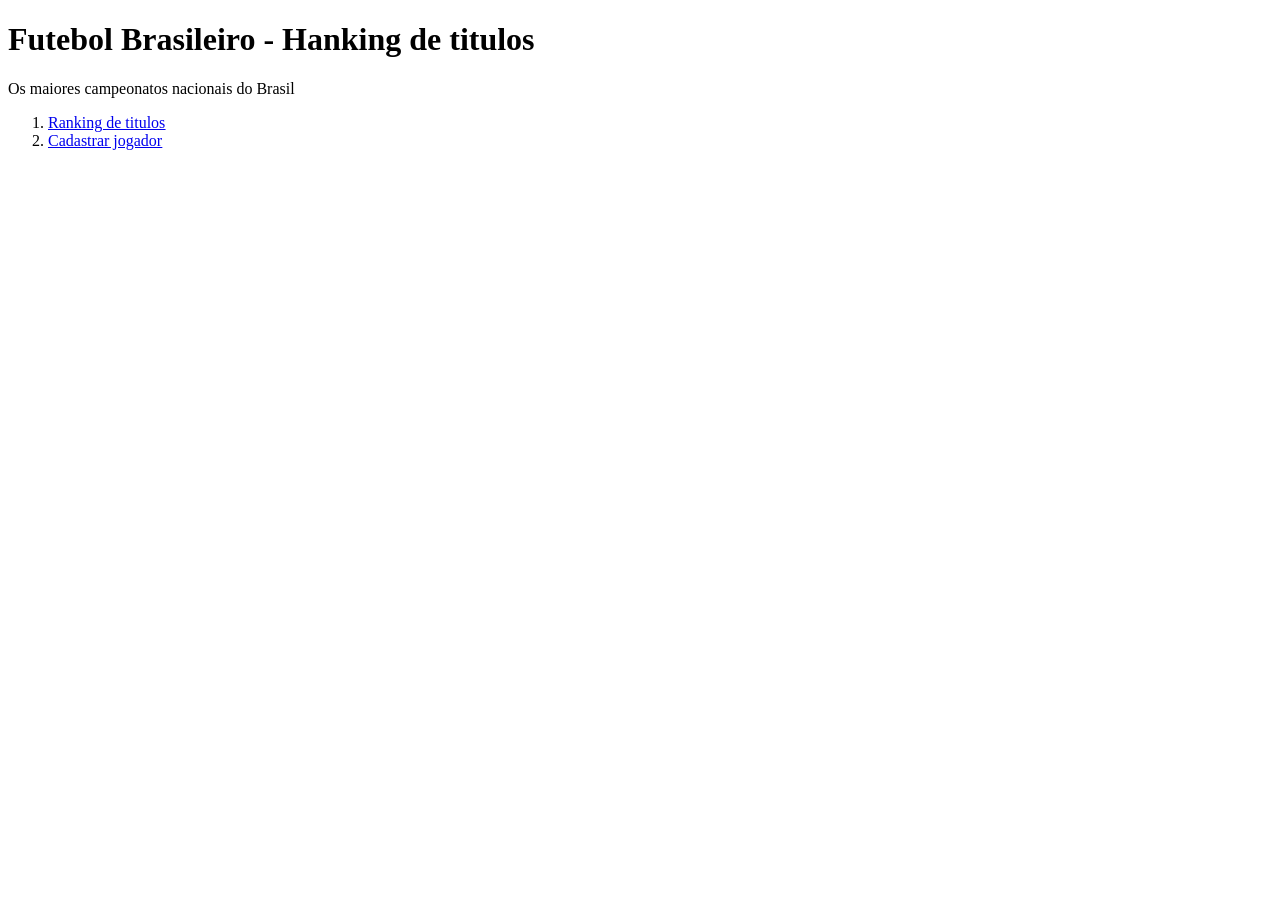
==== index.html @ 477fe801 "commit" ====
<!DOCTYPE html>
<html lang="en">
<head>
    <meta charset="UTF-8">
    <meta name="viewport" content="width=device-width, initial-scale=1.0">
    <title>Document</title>
</head>
<body>
    <main>

        <header>
            <h1>Futebol Brasileiro - Hanking de titulos</h1>
            <p>Os maiores campeonatos nacionais do Brasil</p>
        </header>
        <nav>
            <ol type="•">
                <li> <a href="#titulos"><u>Ranking de titulos</u></a><br></li>
                <li><a href="#cadastrar"><u>Cadastrar jogador</u></a></li>
            </ol>
        </nav>
    </main>
    
</body>
</html>
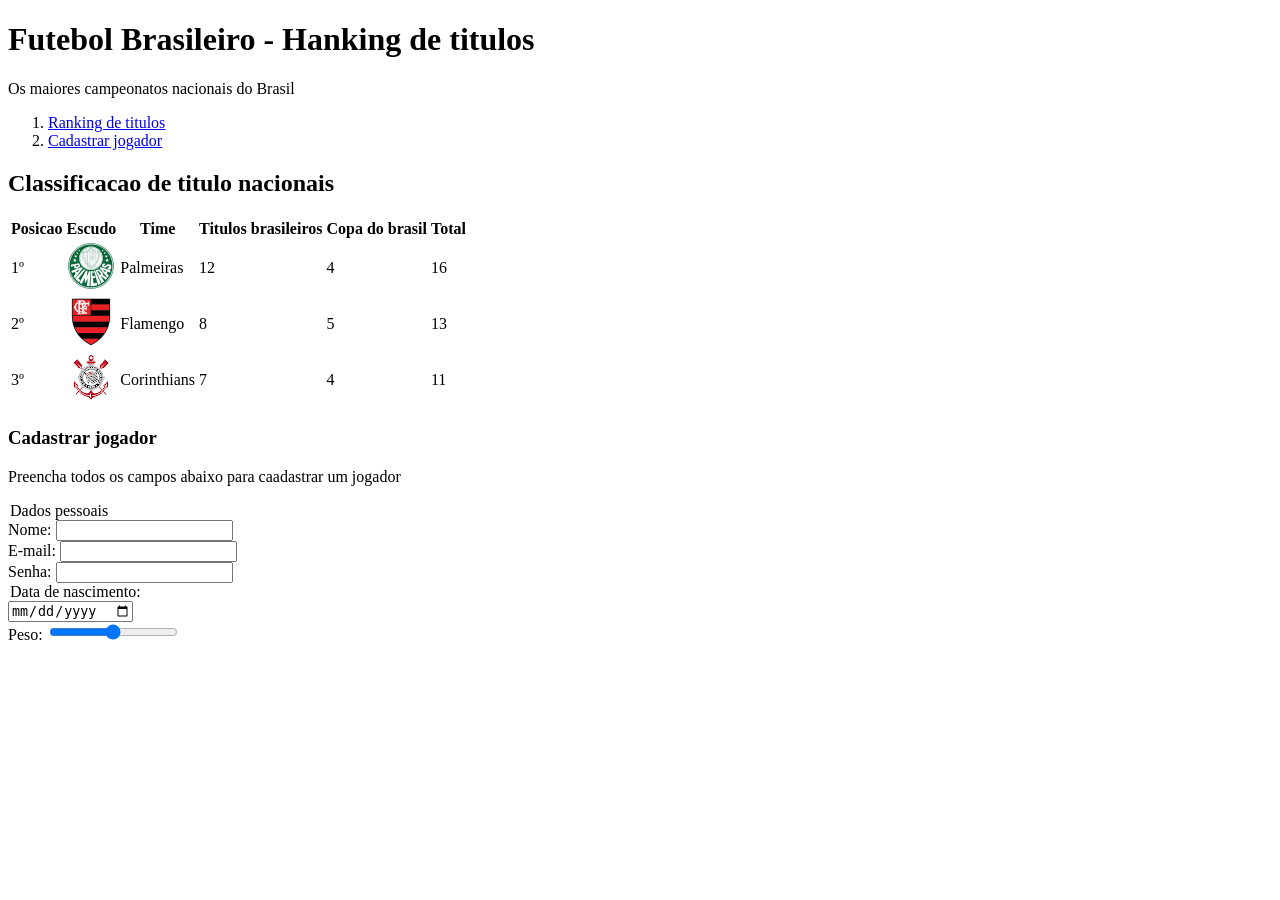
==== commit 8a0c4500: "commit" ====
--- a/index.html
+++ b/index.html
@@ -18,6 +18,77 @@
                 <li><a href="#cadastrar"><u>Cadastrar jogador</u></a></li>
             </ol>
         </nav>
+        <section id="titulos">
+            <h2>Classificacao de titulo nacionais</h2>
+                <table>
+                    <thead>
+                        <tr>
+                            <th>Posicao</th>
+                            <th>Escudo</th>
+                            <th>Time</th>
+                            <th>Titulos brasileiros</th>
+                            <th>Copa do brasil</th>
+                            <th>Total</th>
+                        </tr>
+                    </thead>
+                        <tbody>
+                            <tr>
+                                <td>1º</td>
+                                <td><img src="/img/maiorCampeao.png" alt="palmeiras"></td>
+                                <td>Palmeiras</td>
+                                <td>12</td>
+                                <td>4</td>
+                                <td>16</td>
+                            </tr>
+                            <tr>
+                                <td>2º</td>
+                                <td><img src="/img/time2.png" alt="flamengo"></td>
+                                <td>Flamengo</td>
+                                <td>8</td>
+                                <td>5</td>
+                                <td>13</td>
+                            </tr>
+                            <tr>
+                                <td>3º</td>
+                                <td><img src="/img/time3.png" alt="Corinthians"></td>
+                                <td>Corinthians</td>
+                                <td>7</td>
+                                <td>4</td>
+                                <td>11</td>
+                            </tr>
+                        </tbody>
+                    
+                </table>
+        </section>
+        <section id="cadastrar">
+
+            <h3>Cadastrar jogador</h3>
+            <p>Preencha todos os campos abaixo para caadastrar um jogador</p>
+            <form action="" method="get">
+                <legend>Dados pessoais</legend>
+                <div>
+                    <label for="id_nome">Nome:</label>
+                    <input type="text" id="id_nome" name="nome">
+                </div>
+                <div>
+                    <label for="id_email">E-mail:</label>
+                    <input type="email" id="id_email" name="email">
+                </div>
+                <div>
+                    <label for="id_senha">Senha:</label>
+                    <input type="password" id="id_senha" name="senha">
+                </div>
+                <div>
+                    <legend>Data de nascimento:</legend>
+                    <label for="id_nascimento"></label>
+                    <input type="date" id="id_nascimento" name="DataNascimento">
+                </div>
+                <div>
+                    <label for="id_peso">Peso: </label>
+                    <input type="range" name="peso" id="id_peso" min="0" max="200">
+                </div>
+            </form>
+        </section>
     </main>
     
 </body>
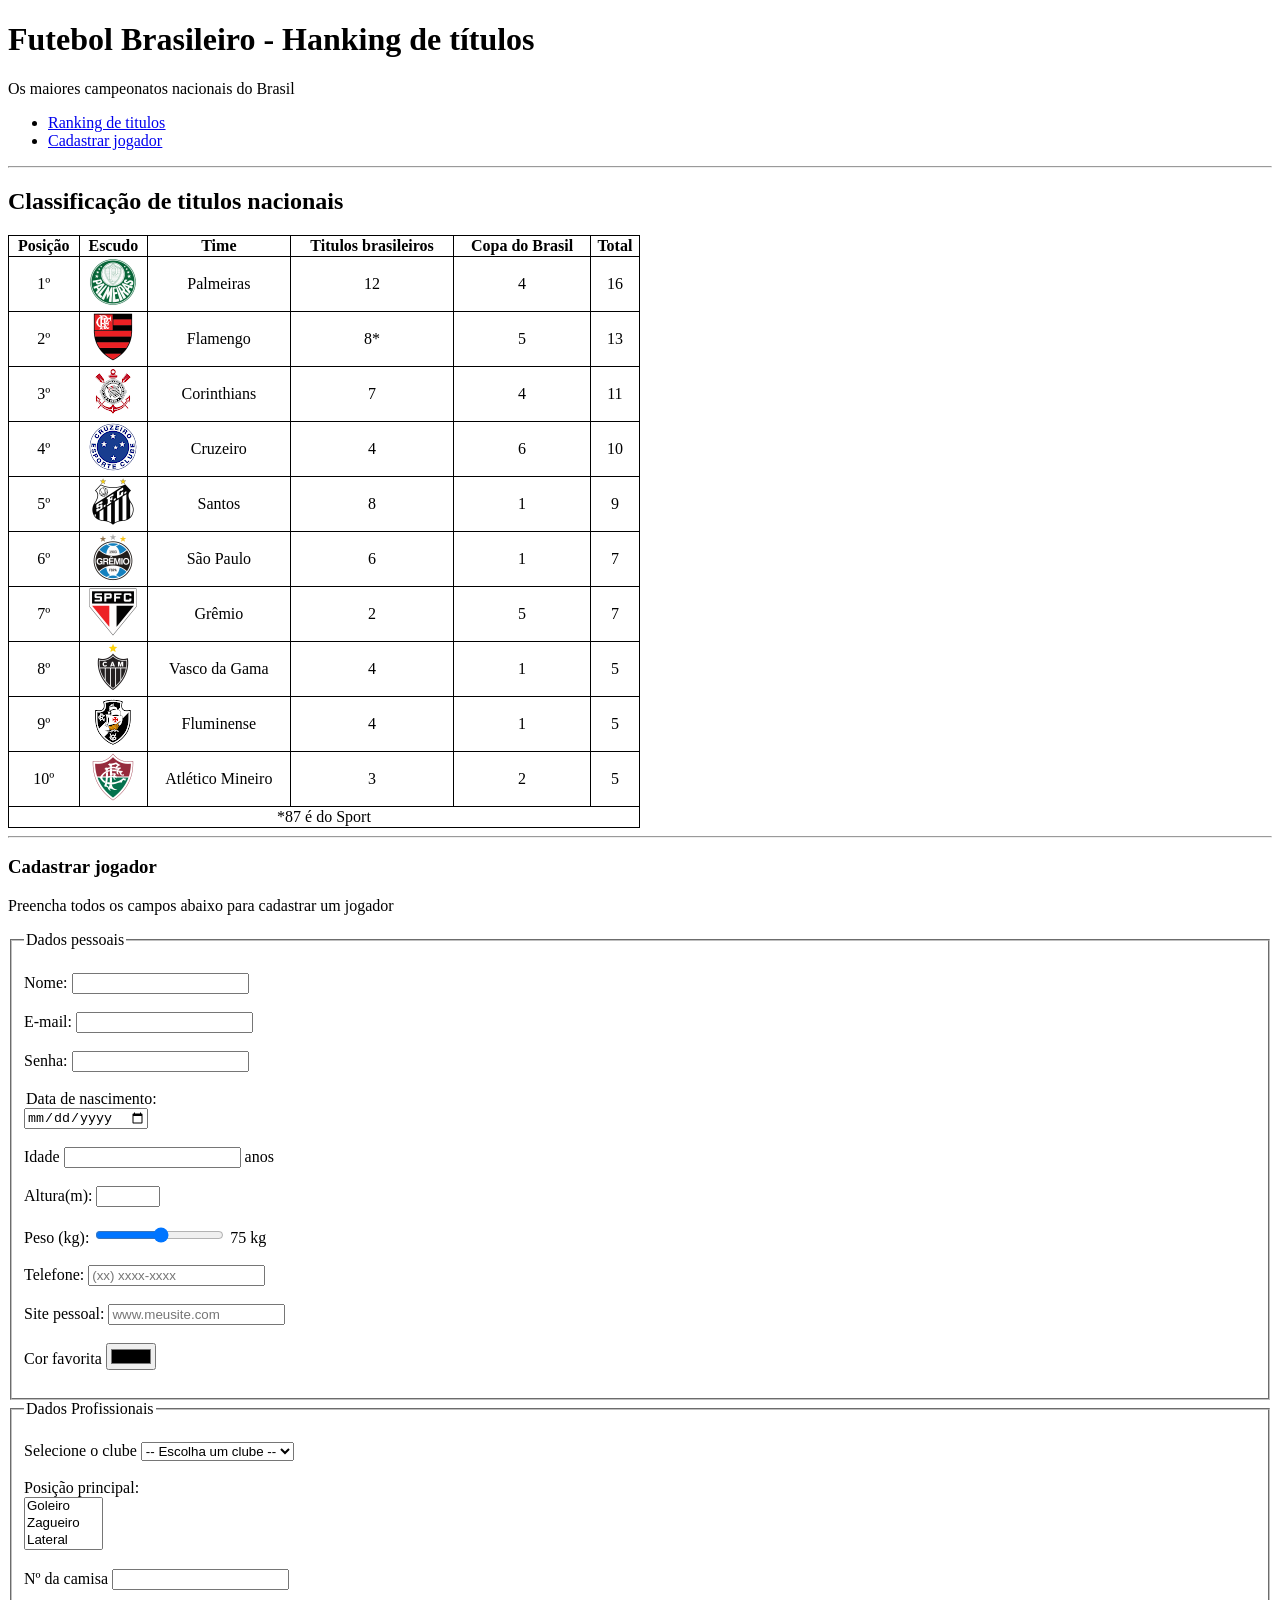
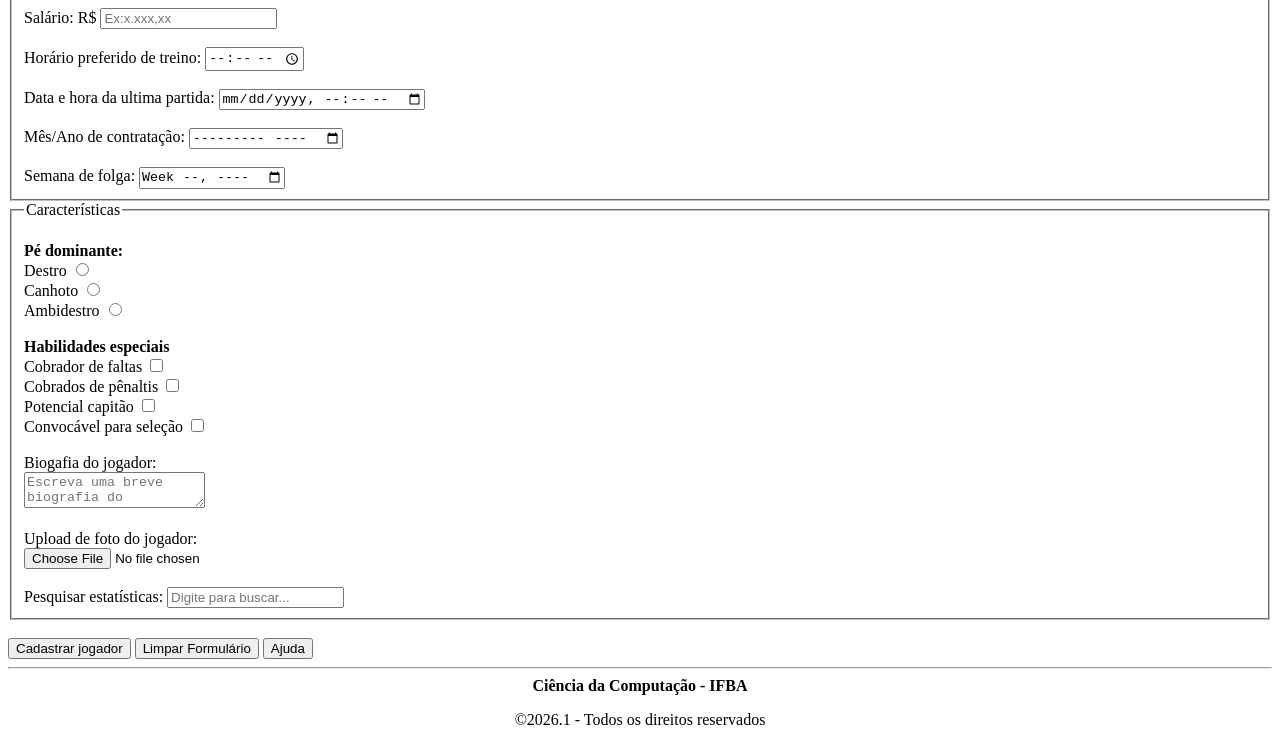
==== commit 756b0bdd: "commit quase concluido" ====
--- a/index.html
+++ b/index.html
@@ -4,37 +4,51 @@
     <meta charset="UTF-8">
     <meta name="viewport" content="width=device-width, initial-scale=1.0">
     <title>Document</title>
+    <style>
+        td, th{
+            border: 1px solid black;
+            text-align: center;
+        }
+        table{
+            width: 50%;
+            border: 1px solid black;
+            border-collapse: collapse;
+        }
+        footer{
+            text-align: center;
+        }
+    </style>
 </head>
 <body>
     <main>
-
         <header>
-            <h1>Futebol Brasileiro - Hanking de titulos</h1>
+            <h1>Futebol Brasileiro - Hanking de títulos</h1>
             <p>Os maiores campeonatos nacionais do Brasil</p>
         </header>
         <nav>
-            <ol type="•">
-                <li> <a href="#titulos"><u>Ranking de titulos</u></a><br></li>
+            <ul type="disc">
+                <li><a href="#titulos"><u>Ranking de titulos</u></a><br></li>
                 <li><a href="#cadastrar"><u>Cadastrar jogador</u></a></li>
-            </ol>
+            </ul>
         </nav>
+        <hr>
         <section id="titulos">
-            <h2>Classificacao de titulo nacionais</h2>
+            <h2>Classificação de titulos nacionais</h2>
                 <table>
                     <thead>
                         <tr>
-                            <th>Posicao</th>
+                            <th>Posição</th>
                             <th>Escudo</th>
                             <th>Time</th>
                             <th>Titulos brasileiros</th>
-                            <th>Copa do brasil</th>
+                            <th>Copa do Brasil</th>
                             <th>Total</th>
                         </tr>
                     </thead>
                         <tbody>
                             <tr>
                                 <td>1º</td>
-                                <td><img src="/img/maiorCampeao.png" alt="palmeiras"></td>
+                                <td><img src="/img/maiorCampeao.png" alt="Palmeiras"></td>
                                 <td>Palmeiras</td>
                                 <td>12</td>
                                 <td>4</td>
@@ -42,9 +56,9 @@
                             </tr>
                             <tr>
                                 <td>2º</td>
-                                <td><img src="/img/time2.png" alt="flamengo"></td>
+                                <td><img src="/img/time2.png" alt="Flamengo"></td>
                                 <td>Flamengo</td>
-                                <td>8</td>
+                                <td>8*</td>
                                 <td>5</td>
                                 <td>13</td>
                             </tr>
@@ -56,40 +70,238 @@
                                 <td>4</td>
                                 <td>11</td>
                             </tr>
+                            <tr>
+                                <td>4º</td>
+                                <td><img src="/img/time4.png" alt="Cruzeiro"></td>
+                                <td>Cruzeiro</td>
+                                <td>4</td>
+                                <td>6</td>
+                                <td>10</td>
+                            </tr>
+                            <tr>
+                                <td>5º</td>
+                                <td><img src="/img/time5.png" alt="Santos"></td>
+                                <td>Santos</td>
+                                <td>8</td>
+                                <td>1</td>
+                                <td>9</td>
+                            </tr>
+                            <tr>
+                                <td>6º</td>
+                                <td><img src="/img/time6.png" alt="São Paulo"></td>
+                                <td>São Paulo</td>
+                                <td>6</td>
+                                <td>1</td>
+                                <td>7</td>
+                            </tr>
+                            <tr>
+                                <td>7º</td>
+                                <td><img src="/img/time7.png" alt="Grêmio"></td>
+                                <td>Grêmio</td>
+                                <td>2</td>
+                                <td>5</td>
+                                <td>7</td>
+                            </tr>
+                            <tr>
+                                <td>8º</td>
+                                <td><img src="/img/time8.png" alt="Vasco da Gama"></td>
+                                <td>Vasco da Gama</td>
+                                <td>4</td>
+                                <td>1</td>
+                                <td>5</td>
+                            </tr>
+                            <tr>
+                                <td>9º</td>
+                                <td><img src="/img/time9.png" alt="Fluminense"></td>
+                                <td>Fluminense</td>
+                                <td>4</td>
+                                <td>1</td>
+                                <td>5</td>
+                            </tr>
+                            <tr>
+                                <td>10º</td>
+                                <td><img src="/img/time10.png" alt="Atlético Mineiro"></td>
+                                <td>Atlético Mineiro</td>
+                                <td>3</td>
+                                <td>2</td>
+                                <td>5</td>
+                            </tr>
                         </tbody>
-                    
+                        <tfoot>
+                            <tr>
+                                <td colspan="6">*87 é do Sport</td>
+                            </tr>
+                        </tfoot>
                 </table>
-        </section>
+        </section>        
+        <hr>
         <section id="cadastrar">
-
             <h3>Cadastrar jogador</h3>
-            <p>Preencha todos os campos abaixo para caadastrar um jogador</p>
+            <p>Preencha todos os campos abaixo para cadastrar um jogador</p>
+        <fieldset>
+                <legend>Dados pessoais</legend><br>
             <form action="" method="get">
-                <legend>Dados pessoais</legend>
                 <div>
                     <label for="id_nome">Nome:</label>
-                    <input type="text" id="id_nome" name="nome">
-                </div>
+                    <input type="text" id="id_nome" name="nome" required>
+                </div><br>
                 <div>
                     <label for="id_email">E-mail:</label>
-                    <input type="email" id="id_email" name="email">
-                </div>
+                    <input type="email" id="id_email" name="email" required>
+                </div><br>
                 <div>
                     <label for="id_senha">Senha:</label>
-                    <input type="password" id="id_senha" name="senha">
-                </div>
+                    <input type="password" id="id_senha" name="senha" required>
+                </div><br>
                 <div>
                     <legend>Data de nascimento:</legend>
                     <label for="id_nascimento"></label>
-                    <input type="date" id="id_nascimento" name="DataNascimento">
-                </div>
-                <div>
-                    <label for="id_peso">Peso: </label>
-                    <input type="range" name="peso" id="id_peso" min="0" max="200">
-                </div>
+                    <input type="date" id="id_nascimento" name="DataNascimento" required>
+                </div><br>
+                <div>
+                    <label for="id_idade">Idade</label>
+                    <input type="number" name="idade" id="id_idade" required>
+                    <span>anos</span>
+                </div><br>
+                <div>
+                    <label for="id_altura">Altura(m):</label>
+                    <input type="number" name="altura" id="id_altura" min="1.60" max="2.50" step="0.01" required>
+                </div><br>
+                <div>
+                    <label for="id_peso">Peso (kg): </label>
+                    <input type="range" name="peso" id="id_peso" min="0" max="75" required>
+                    <span>75 kg</span>
+                </div><br>
+                <div>
+                    <label for="id_telefone">Telefone:</label>
+                    <input type="tel" id="id_telefone" name="telefone" placeholder="(xx) xxxx-xxxx" required>
+                </div><br>
+                <div>
+                    <label for="id_site">Site pessoal:</label>
+                    <input type="url" id="id_site" name="site" placeholder="www.meusite.com">
+                </div><br>
+                <div>
+                    <label for="id_cor">Cor favorita</label>
+                    <input type="color" name="corFavorita" id="id_cor">
+                </div><br>
             </form>
         </section>
+        </fieldset>
+        <fieldset>
+            <legend>Dados Profissionais</legend><br>
+        <section id="Dados profissinais">
+            <div>
+                <label for="id_clube">Selecione o clube</label>
+                <select name="clube" id="id_clube" required>
+                    <option value="Select">-- Escolha um clube --</option>
+                    <option value="Palmeiras">Palmeiras</option>
+                    <option value="Flamengo">Flamengo</option>
+                    <option value="Corinthians">Corinthians</option>
+                    <option value="Cruzeiro">Cruzeiro</option>
+                    <option value="Santos">Santos</option>
+                    <option value="São Paulo">São Paulo</option>
+                    <option value="Grêmio">Grêmio</option>
+                    <option value="Vasco da Gama">Vasco da Gama</option>
+                    <option value="Fluminense">Fluminense</option>
+                    <option value="Atlético Mineiro">Atlético Mineiro</option>
+                </select>
+            </div><br>
+            <div>
+                <label for="id_posicao">Posição principal:</label><br>
+                <select name="posicao" id="id_posicao" size="3" required>
+                    <option value="Goleiro">Goleiro</option>
+                    <option value="Zagueiro">Zagueiro</option>
+                    <option value="Lateral">Lateral</option>
+                    <option value="Meio_campo">Meio-campo</option>
+                    <option value="Atacante">Atacante</option>
+                </select>
+            </div><br>
+            <div>
+                <label for="id_numeroCamisa">Nº da camisa</label>
+                <input type="number" name="NumeroDaCamisa" id="id_numeroCamisa">
+            </div><br>
+            <div>
+
+                <label for="id_salario">Salário:</label>
+                <span>R$</span>
+                <input type="number" name="salario" id="id_salario" placeholder="Ex:x.xxx,xx" step=".01">
+            </div><br>
+            <div>
+                <label for="id_horario">Horário preferido de treino:</label>
+                <input type="time" name="HorarioDeTreino" id="id_horario">
+            </div><br>
+            <div>
+                <label for="id_ultimaPartida">Data e hora da ultima partida:</label>
+                <input type="datetime-local" name=""UltimaPartida id="id_ultimaPartida">
+            </div><br>
+            <div>
+                <label for="id_dataContratacao">Mês/Ano de contratação:</label>
+                <input type="month" name="DataContratacao" id="id_dataContratacao" required>
+            </div><br>
+            <div>
+                <label for="id_semanaFolga">Semana de folga:</label>
+                <input type="week" name="SemanaFolga" id="id_semanaFolga">
+            </div>
+        </section>
+        </fieldset>
+        <fieldset>
+            <legend>Características</legend><br>
+            <section>
+                <strong>Pé dominante:</strong>                
+                <div>
+                    <label for="id_destro">Destro</label>
+                    <input type="radio" name="peDominante" id="id_destro">
+                </div>
+                <div>
+                    <label for="id_canhoto">Canhoto</label>
+                    <input type="radio" name="peDominante" id="id_canhoto">
+                </div>
+                <div>
+                    <label for="id_Ambidestro">Ambidestro</label>
+                    <input type="radio" name="peDominante" id="id_Ambidestro">
+                </div><br>           
+            </section>
+            <section>
+                <strong>Habilidades especiais</strong><br>
+                <div>
+                    <label for="id_cobrador">Cobrador de faltas</label>
+                    <input type="checkbox" name="cFaltas" id="id_cobrador">
+                </div>
+                <div>
+                    <label for="id_penaltis">Cobrados de pênaltis</label>
+                    <input type="checkbox" name="cPenaltis" id="id_penaltis">
+                </div>
+                <div>
+                    <label for="id_capitao">Potencial capitão</label>
+                    <input type="checkbox" name="pCapital" id="id_capitao">
+                </div>
+                <div>
+                    <label for="id_cSelecao">Convocável para seleção</label>
+                    <input type="checkbox" name="cSelecao" id="id_cSelecao">
+                </div><br>
+                <div>
+                    <label for="id_biografia">Biogafia do jogador:</label><br>
+                    <textarea name="biografia" id="id_biografia" placeholder="Escreva uma breve biografia do jogador..."></textarea>
+                </div><br>
+                <div>
+                    <label for="id_foto">Upload de foto do jogador:</label><br>
+                    <input type="file" name="foto" id="id_foto">
+                </div><br>
+                <div>
+                    <label for="id_estatisticas">Pesquisar estatísticas:</label>
+                    <input type="search" name="pesquisarEstatisticas" id="id_estatisticas" placeholder="Digite para buscar...">
+                </div>
+            </section>
+        </fieldset>
+        <br>
+        <button type="submit">Cadastrar jogador</button>
+        <button type="reset">Limpar Formulário</button>
+        <button>Ajuda</button>
+        <hr>
+        <footer>
+            <strong>Ciência da Computação - IFBA</strong>
+            <p>&copy;2026.1 - Todos os direitos reservados</p>
+        </footer>
     </main>
-    
 </body>
 </html>
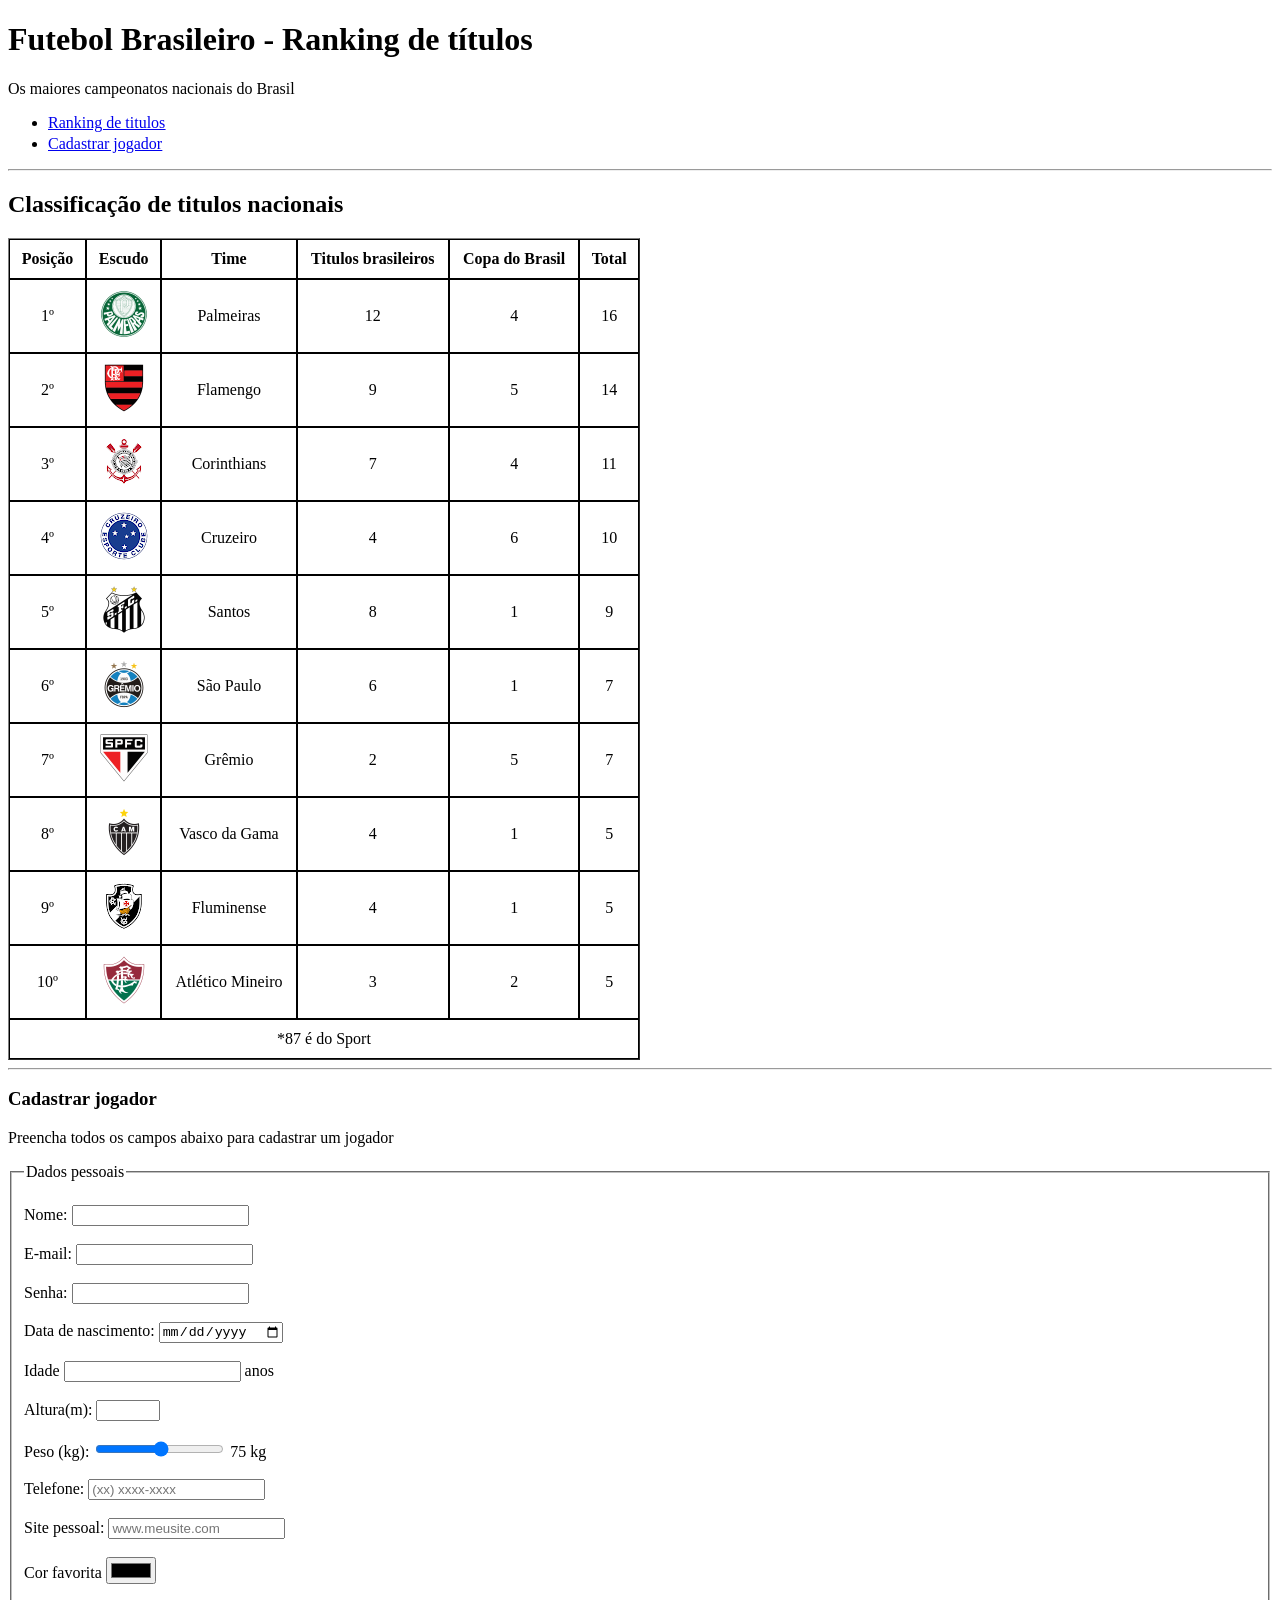
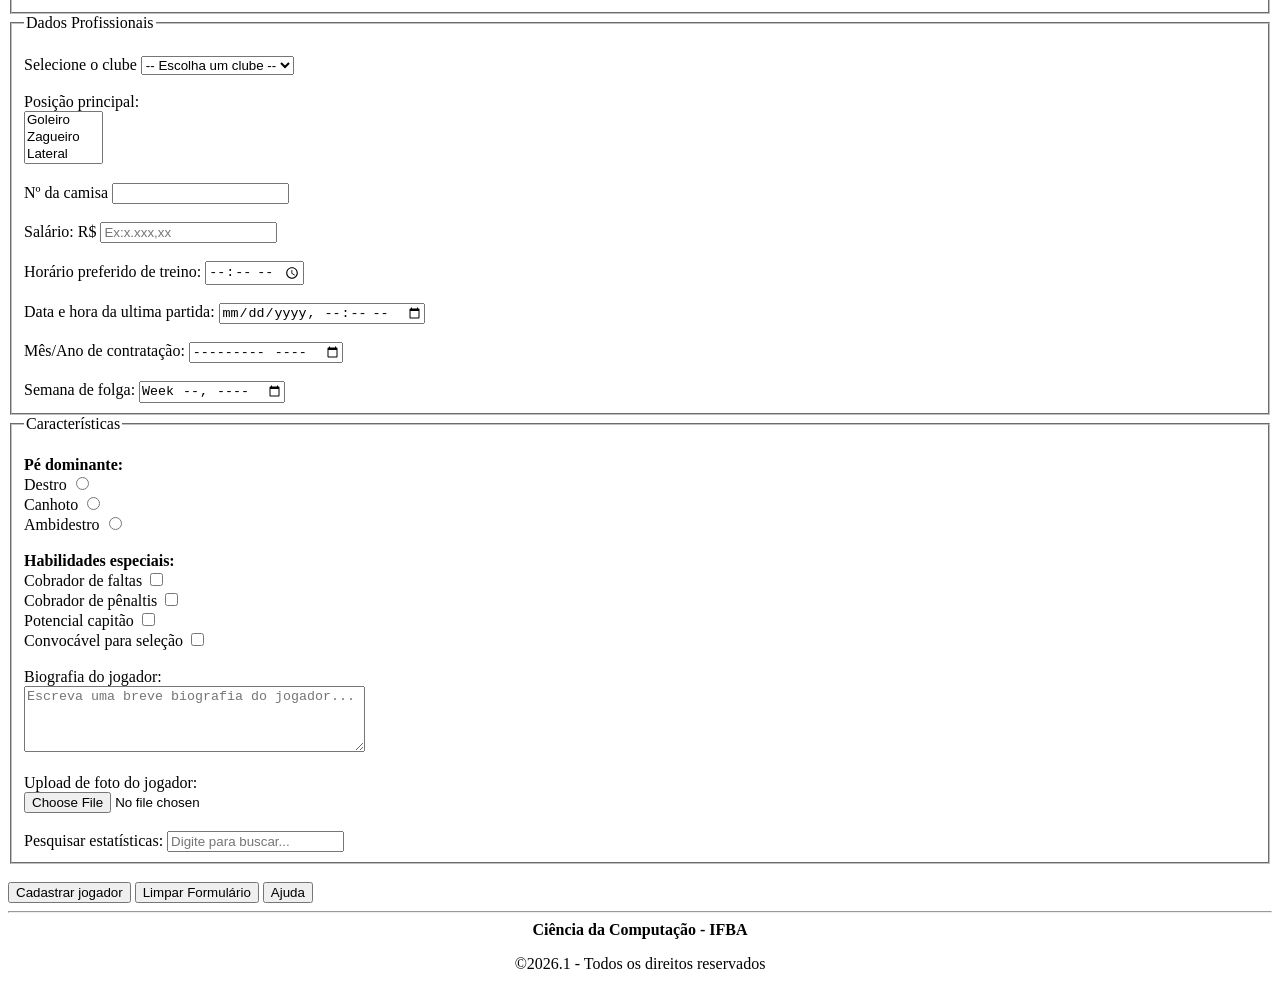
==== commit 346a42d7: "commit reorganização das seções" ====
--- a/index.html
+++ b/index.html
@@ -11,30 +11,31 @@
         }
         table{
             width: 50%;
-            border: 1px solid black;
-            border-collapse: collapse;
         }
         footer{
             text-align: center;
+        }
+        li{
+            margin-bottom: 3px;
         }
     </style>
 </head>
 <body>
     <main>
         <header>
-            <h1>Futebol Brasileiro - Hanking de títulos</h1>
+            <h1>Futebol Brasileiro - Ranking de títulos</h1>
             <p>Os maiores campeonatos nacionais do Brasil</p>
         </header>
         <nav>
             <ul type="disc">
-                <li><a href="#titulos"><u>Ranking de titulos</u></a><br></li>
+                <li><a href="#titulos"><u>Ranking de titulos</u></a></li>
                 <li><a href="#cadastrar"><u>Cadastrar jogador</u></a></li>
             </ul>
         </nav>
         <hr>
         <section id="titulos">
             <h2>Classificação de titulos nacionais</h2>
-                <table>
+                <table cellpadding="10" cellspacing="0" border="1">
                     <thead>
                         <tr>
                             <th>Posição</th>
@@ -58,9 +59,9 @@
                                 <td>2º</td>
                                 <td><img src="/img/time2.png" alt="Flamengo"></td>
                                 <td>Flamengo</td>
-                                <td>8*</td>
-                                <td>5</td>
-                                <td>13</td>
+                                <td>9</td>
+                                <td>5</td>
+                                <td>14</td>
                             </tr>
                             <tr>
                                 <td>3º</td>
@@ -138,9 +139,9 @@
         <section id="cadastrar">
             <h3>Cadastrar jogador</h3>
             <p>Preencha todos os campos abaixo para cadastrar um jogador</p>
+            <form action="#" method="post">
         <fieldset>
                 <legend>Dados pessoais</legend><br>
-            <form action="" method="get">
                 <div>
                     <label for="id_nome">Nome:</label>
                     <input type="text" id="id_nome" name="nome" required>
@@ -154,8 +155,7 @@
                     <input type="password" id="id_senha" name="senha" required>
                 </div><br>
                 <div>
-                    <legend>Data de nascimento:</legend>
-                    <label for="id_nascimento"></label>
+                    <label for="id_nascimento">Data de nascimento:</label>
                     <input type="date" id="id_nascimento" name="DataNascimento" required>
                 </div><br>
                 <div>
@@ -184,12 +184,9 @@
                     <label for="id_cor">Cor favorita</label>
                     <input type="color" name="corFavorita" id="id_cor">
                 </div><br>
-            </form>
-        </section>
-        </fieldset>
+            </fieldset>
         <fieldset>
             <legend>Dados Profissionais</legend><br>
-        <section id="Dados profissinais">
             <div>
                 <label for="id_clube">Selecione o clube</label>
                 <select name="clube" id="id_clube" required>
@@ -218,7 +215,7 @@
             </div><br>
             <div>
                 <label for="id_numeroCamisa">Nº da camisa</label>
-                <input type="number" name="NumeroDaCamisa" id="id_numeroCamisa">
+                <input type="number" name="NumeroDaCamisa" id="id_numeroCamisa" min="1">
             </div><br>
             <div>
 
@@ -232,7 +229,7 @@
             </div><br>
             <div>
                 <label for="id_ultimaPartida">Data e hora da ultima partida:</label>
-                <input type="datetime-local" name=""UltimaPartida id="id_ultimaPartida">
+                <input type="datetime-local" name="UltimaPartida" id="id_ultimaPartida">
             </div><br>
             <div>
                 <label for="id_dataContratacao">Mês/Ano de contratação:</label>
@@ -242,11 +239,11 @@
                 <label for="id_semanaFolga">Semana de folga:</label>
                 <input type="week" name="SemanaFolga" id="id_semanaFolga">
             </div>
+            </fieldset>
         </section>
-        </fieldset>
-        <fieldset>
+        <section>
+            <fieldset>
             <legend>Características</legend><br>
-            <section>
                 <strong>Pé dominante:</strong>                
                 <div>
                     <label for="id_destro">Destro</label>
@@ -260,15 +257,13 @@
                     <label for="id_Ambidestro">Ambidestro</label>
                     <input type="radio" name="peDominante" id="id_Ambidestro">
                 </div><br>           
-            </section>
-            <section>
-                <strong>Habilidades especiais</strong><br>
+                <strong>Habilidades especiais:</strong><br>
                 <div>
                     <label for="id_cobrador">Cobrador de faltas</label>
                     <input type="checkbox" name="cFaltas" id="id_cobrador">
                 </div>
                 <div>
-                    <label for="id_penaltis">Cobrados de pênaltis</label>
+                    <label for="id_penaltis">Cobrador de pênaltis</label>
                     <input type="checkbox" name="cPenaltis" id="id_penaltis">
                 </div>
                 <div>
@@ -280,8 +275,8 @@
                     <input type="checkbox" name="cSelecao" id="id_cSelecao">
                 </div><br>
                 <div>
-                    <label for="id_biografia">Biogafia do jogador:</label><br>
-                    <textarea name="biografia" id="id_biografia" placeholder="Escreva uma breve biografia do jogador..."></textarea>
+                    <label for="id_biografia">Biografia do jogador:</label><br>
+                    <textarea name="biografia" id="id_biografia" placeholder="Escreva uma breve biografia do jogador..." rows="4" cols="40"></textarea>
                 </div><br>
                 <div>
                     <label for="id_foto">Upload de foto do jogador:</label><br>
@@ -291,12 +286,13 @@
                     <label for="id_estatisticas">Pesquisar estatísticas:</label>
                     <input type="search" name="pesquisarEstatisticas" id="id_estatisticas" placeholder="Digite para buscar...">
                 </div>
-            </section>
-        </fieldset>
+            </fieldset>
+        </section>
         <br>
         <button type="submit">Cadastrar jogador</button>
         <button type="reset">Limpar Formulário</button>
-        <button>Ajuda</button>
+        <button type="button">Ajuda</button>
+            </form>
         <hr>
         <footer>
             <strong>Ciência da Computação - IFBA</strong>
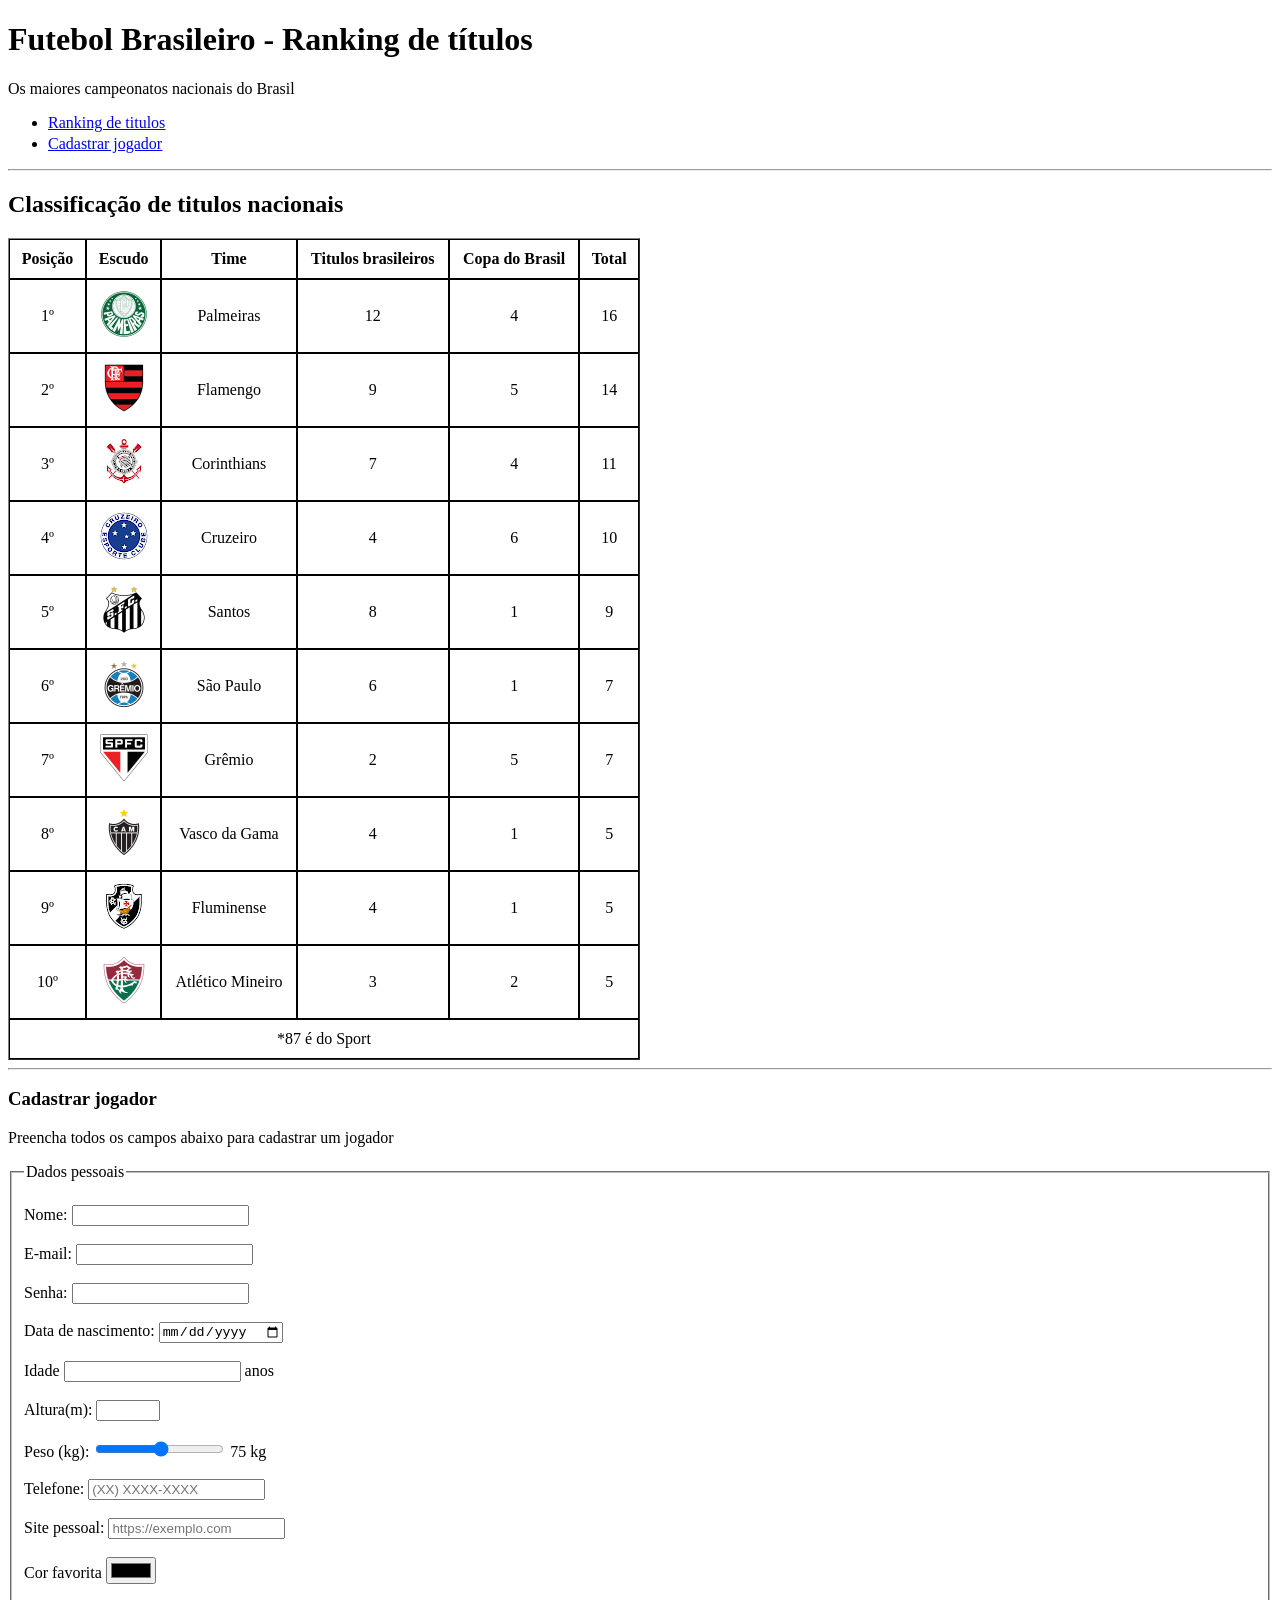
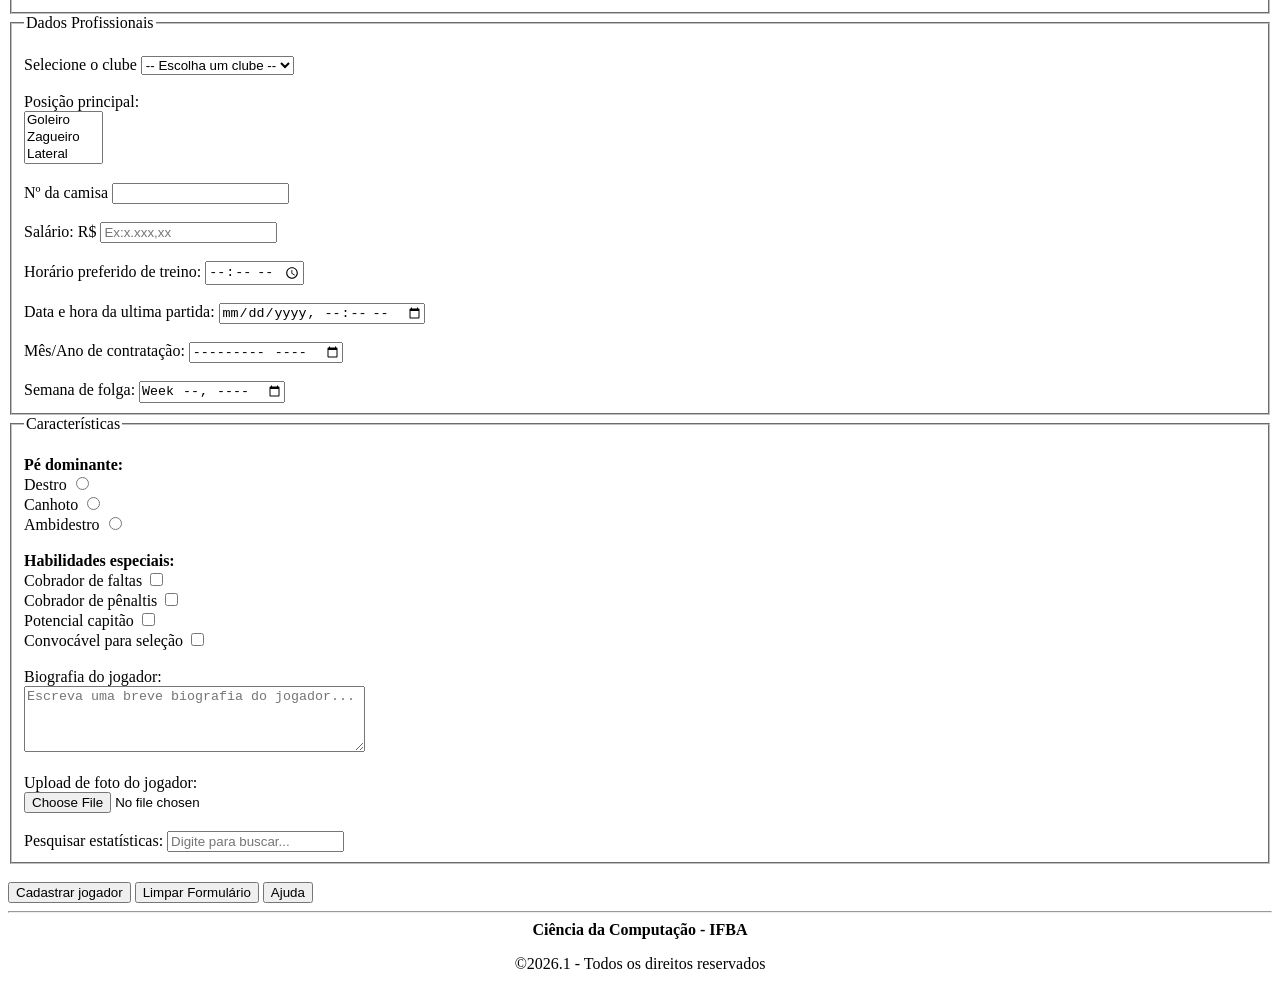
==== commit 68fc1488: "commit Eliminei os required para facilitar os testes e adicionei um limite de caracteres para o núme" ====
--- a/index.html
+++ b/index.html
@@ -156,29 +156,29 @@
                 </div><br>
                 <div>
                     <label for="id_nascimento">Data de nascimento:</label>
-                    <input type="date" id="id_nascimento" name="DataNascimento" required>
+                    <input type="date" id="id_nascimento" name="DataNascimento">
                 </div><br>
                 <div>
                     <label for="id_idade">Idade</label>
-                    <input type="number" name="idade" id="id_idade" required>
+                    <input type="number" name="idade" id="id_idade">
                     <span>anos</span>
                 </div><br>
                 <div>
                     <label for="id_altura">Altura(m):</label>
-                    <input type="number" name="altura" id="id_altura" min="1.60" max="2.50" step="0.01" required>
+                    <input type="number" name="altura" id="id_altura" min="1.60" max="2.50" step="0.01">
                 </div><br>
                 <div>
                     <label for="id_peso">Peso (kg): </label>
-                    <input type="range" name="peso" id="id_peso" min="0" max="75" required>
+                    <input type="range" name="peso" id="id_peso" min="0" max="75">
                     <span>75 kg</span>
                 </div><br>
                 <div>
                     <label for="id_telefone">Telefone:</label>
-                    <input type="tel" id="id_telefone" name="telefone" placeholder="(xx) xxxx-xxxx" required>
+                    <input type="tel" id="id_telefone" name="telefone" placeholder="(XX) XXXX-XXXX" maxlength="11" required>
                 </div><br>
                 <div>
                     <label for="id_site">Site pessoal:</label>
-                    <input type="url" id="id_site" name="site" placeholder="www.meusite.com">
+                    <input type="url" id="id_site" name="site" placeholder="https://exemplo.com">
                 </div><br>
                 <div>
                     <label for="id_cor">Cor favorita</label>
@@ -205,7 +205,7 @@
             </div><br>
             <div>
                 <label for="id_posicao">Posição principal:</label><br>
-                <select name="posicao" id="id_posicao" size="3" required>
+                <select name="posicao" id="id_posicao" size="3">
                     <option value="Goleiro">Goleiro</option>
                     <option value="Zagueiro">Zagueiro</option>
                     <option value="Lateral">Lateral</option>
@@ -233,7 +233,7 @@
             </div><br>
             <div>
                 <label for="id_dataContratacao">Mês/Ano de contratação:</label>
-                <input type="month" name="DataContratacao" id="id_dataContratacao" required>
+                <input type="month" name="DataContratacao" id="id_dataContratacao">
             </div><br>
             <div>
                 <label for="id_semanaFolga">Semana de folga:</label>
